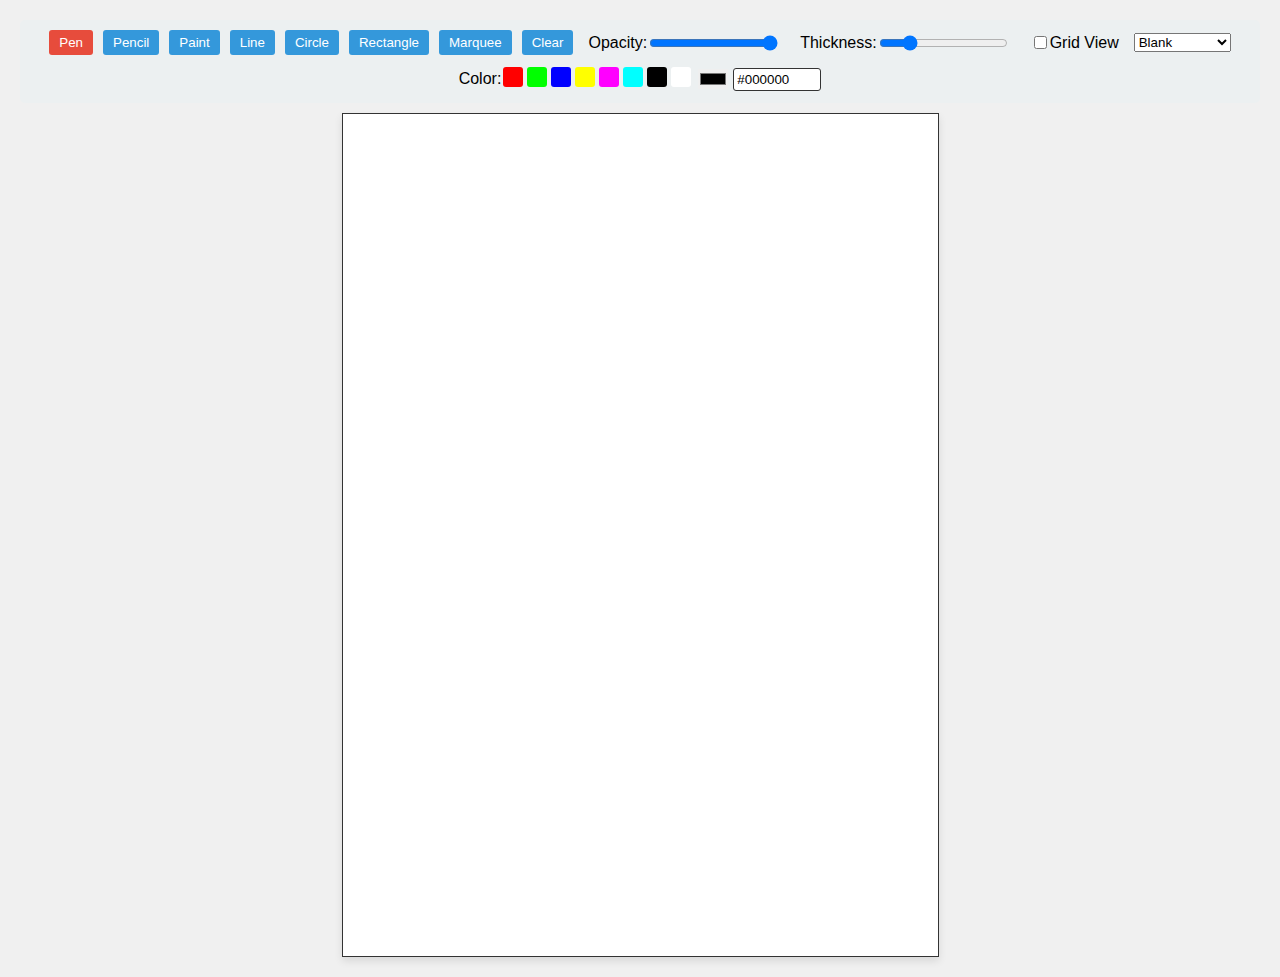
==== index.html @ 4f357cb7 "Rename sketch.html to index.html" ====
<!DOCTYPE html>
<html lang="en">

<head>
    <meta charset="UTF-8">
    <meta name="viewport" content="width=device-width, initial-scale=1.0">
    <title>Sketch Pad - Gvnghiem</title>
    <link rel="stylesheet" href="sketch.css">
</head>

<body>
    <div class="container">
        <div class="toolbar">
            <button id="pen">Pen</button>
            <button id="pencil">Pencil</button>
            <button id="paint">Paint</button>
            <button id="line">Line</button>
            <button id="circle">Circle</button>
            <button id="rect">Rectangle</button>
            <button id="marquee">Marquee</button>
            <button id="clear">Clear</button>
            <label>Opacity: <input type="range" id="opacity" min="0" max="1" step="0.1" value="1"></label>
            <label>Thickness: <input type="range" id="thickness" min="1" max="20" value="5"></label>
            <label><input type="checkbox" id="grid"> Grid View</label>
            <select id="layout">
                <option value="blank">Blank</option>
                <option value="two-column">Two-Column</option>
            </select>
            <label>Color:
                <div id="colorPalette" style="display: inline-block;"></div>
                <input type="color" id="colorPicker" value="#000000">
                <input type="text" id="hexInput" placeholder="#HEXCODE" value="#000000" style="width: 80px;">
            </label>
        </div>
        <canvas id="sketchCanvas"></canvas>
    </div>
    <script src="sketch.js"></script>
</body>

</html>
---- sketch.css ----
body {
    margin: 0;
    font-family: Arial, sans-serif;
    background-color: #f0f0f0;
    display: flex;
    justify-content: center;
    align-items: center;
    min-height: 100vh;
}

.container {
    display: flex;
    flex-direction: column;
    align-items: center;
    padding: 20px;
}

.toolbar {
    margin-bottom: 10px;
    background-color: #ecf0f1;
    padding: 10px;
    border-radius: 5px;
    display: flex;
    gap: 10px;
    flex-wrap: wrap;
    justify-content: center;
    align-items: center;
}

button {
    padding: 5px 10px;
    background-color: #3498db;
    color: white;
    border: none;
    border-radius: 3px;
    cursor: pointer;
}

button:hover {
    background-color: #2980b9;
}

button.active {
    background-color: #e74c3c;
}

label {
    margin: 0 5px;
    display: flex;
    align-items: center;
}

#colorPalette div {
    width: 20px;
    height: 20px;
    display: inline-block;
    margin: 0 2px;
    border-radius: 3px;
    cursor: pointer;
    transition: transform 0.2s;
}

#colorPalette div:hover {
    transform: scale(1.1);
}

#colorPalette div.active {
    border: 2px solid #333;
}

#hexInput {
    padding: 3px;
    border: 1px solid #333;
    border-radius: 3px;
    margin-left: 5px;
}

#colorPicker {
    margin-left: 5px;
    padding: 0;
    border: none;
    width: 30px;
    height: 20px;
    cursor: pointer;
}

#sketchCanvas {
    border: 1px solid #333; /* Explicitly restored */
    background-color: white; /* Default white background */
    box-shadow: 0 4px 8px rgba(0, 0, 0, 0.1); /* Shadow preserved */
    width: 595px; /* Match JS canvas.width */
    height: 842px; /* Match JS canvas.height */
}
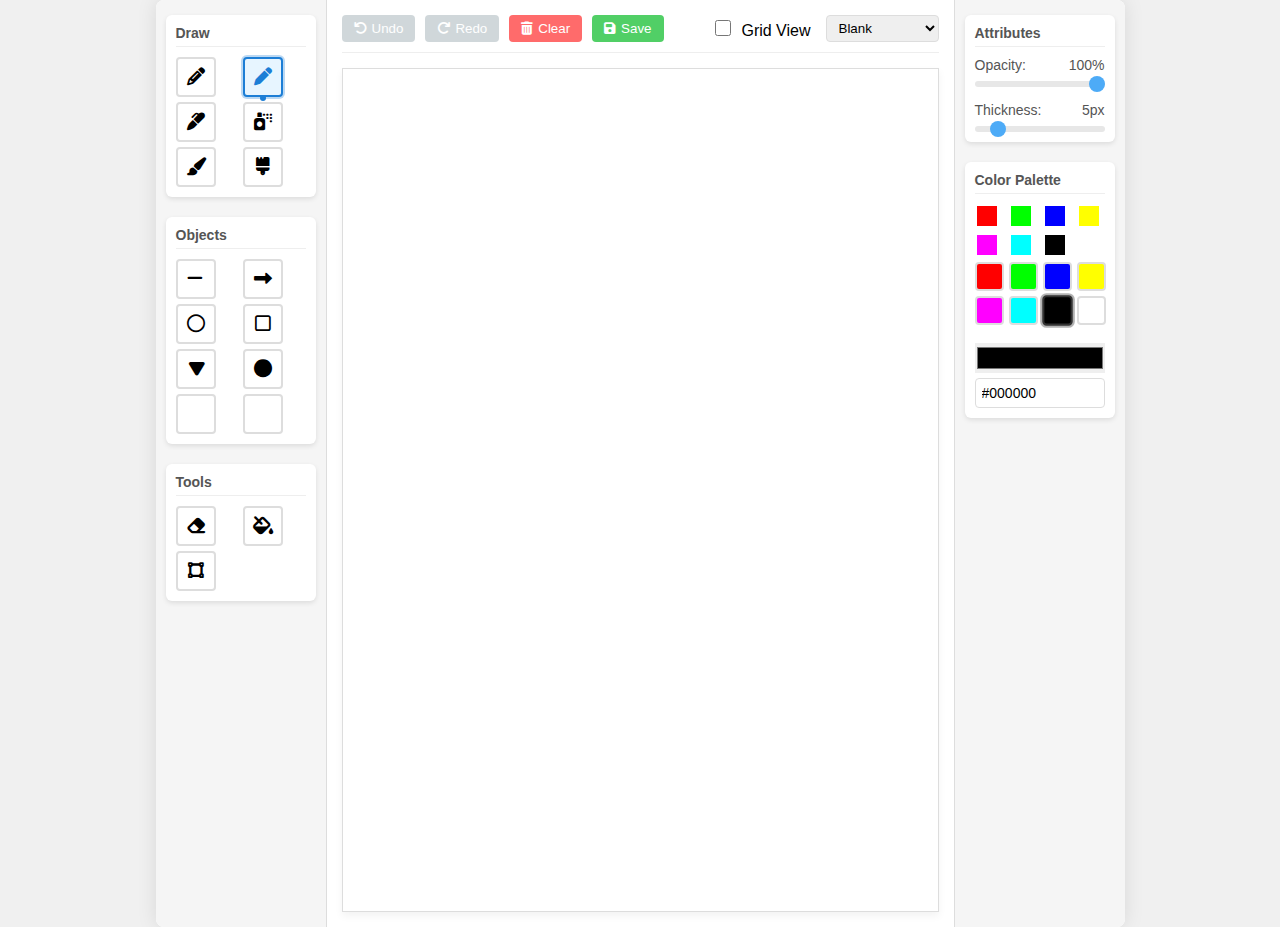
==== commit 0552946b: "Add files via upload" ====
--- a/index.html
+++ b/index.html
@@ -4,36 +4,148 @@
 <head>
     <meta charset="UTF-8">
     <meta name="viewport" content="width=device-width, initial-scale=1.0">
-    <title>Sketch Pad - Gvnghiem</title>
+    <title>Sketch Pad - Improved</title>
     <link rel="stylesheet" href="sketch.css">
+    <!-- Font Awesome for icons -->
+    <link rel="stylesheet" href="https://cdnjs.cloudflare.com/ajax/libs/font-awesome/6.4.0/css/all.min.css">
 </head>
 
 <body>
-    <div class="container">
-        <div class="toolbar">
-            <button id="pen">Pen</button>
-            <button id="pencil">Pencil</button>
-            <button id="paint">Paint</button>
-            <button id="line">Line</button>
-            <button id="circle">Circle</button>
-            <button id="rect">Rectangle</button>
-            <button id="marquee">Marquee</button>
-            <button id="clear">Clear</button>
-            <label>Opacity: <input type="range" id="opacity" min="0" max="1" step="0.1" value="1"></label>
-            <label>Thickness: <input type="range" id="thickness" min="1" max="20" value="5"></label>
-            <label><input type="checkbox" id="grid"> Grid View</label>
-            <select id="layout">
-                <option value="blank">Blank</option>
-                <option value="two-column">Two-Column</option>
-            </select>
-            <label>Color:
-                <div id="colorPalette" style="display: inline-block;"></div>
-                <input type="color" id="colorPicker" value="#000000">
-                <input type="text" id="hexInput" placeholder="#HEXCODE" value="#000000" style="width: 80px;">
-            </label>
+    <div class="app-container">
+        <!-- Left side toolbars -->
+        <div class="sidebar left-sidebar">
+            <!-- Draw tools -->
+            <div class="toolbar-container">
+                <h3>Draw</h3>
+                <div class="tool-group">
+                    <button id="pencil" class="tool-btn" title="Pencil">
+                        <i class="fas fa-pencil-alt"></i>
+                    </button>
+                    <button id="pen" class="tool-btn" title="Pen">
+                        <i class="fas fa-pen"></i>
+                    </button>
+                    <button id="marker" class="tool-btn" title="Marker">
+                        <i class="fas fa-marker"></i>
+                    </button>
+                    <button id="sprayPaint" class="tool-btn" title="Spray Paint">
+                        <i class="fas fa-spray-can"></i>
+                    </button>
+                    <button id="paintBrush" class="tool-btn" title="Paint Brush">
+                        <i class="fas fa-paint-brush"></i>
+                    </button>
+                    <button id="waterBrush" class="tool-btn" title="Water Paint Brush">
+                        <i class="fas fa-brush"></i>
+                    </button>
+                </div>
+            </div>
+
+            <!-- Objects tools -->
+            <div class="toolbar-container">
+                <h3>Objects</h3>
+                <div class="tool-group">
+                    <button id="line" class="tool-btn" title="Line">
+                        <i class="fas fa-minus"></i>
+                    </button>
+                    <button id="arrow" class="tool-btn" title="Arrow">
+                        <i class="fas fa-long-arrow-alt-right"></i>
+                    </button>
+                    <button id="circle" class="tool-btn" title="Circle">
+                        <i class="far fa-circle"></i>
+                    </button>
+                    <button id="rect" class="tool-btn" title="Rectangle">
+                        <i class="far fa-square"></i>
+                    </button>
+                    <button id="triangle" class="tool-btn" title="Triangle">
+                        <i class="fas fa-play" style="transform: rotate(90deg);"></i>
+                    </button>
+                    <button id="oval" class="tool-btn" title="Oval">
+                        <i class="fas fa-circle"></i>
+                    </button>
+                    <button id="pentagon" class="tool-btn" title="Pentagon">
+                        <i class="fas fa-pentagon"></i> <!-- Custom style will be applied -->
+                    </button>
+                    <button id="hexagon" class="tool-btn" title="Hexagon">
+                        <i class="fas fa-hexagon"></i> <!-- Custom style will be applied -->
+                    </button>
+                </div>
+            </div>
+
+            <!-- Other tools -->
+            <div class="toolbar-container">
+                <h3>Tools</h3>
+                <div class="tool-group">
+                    <button id="eraser" class="tool-btn" title="Eraser">
+                        <i class="fas fa-eraser"></i>
+                    </button>
+                    <button id="fillBucket" class="tool-btn" title="Fill Bucket">
+                        <i class="fas fa-fill-drip"></i>
+                    </button>
+                    <button id="marquee" class="tool-btn" title="Marquee Selection">
+                        <i class="fas fa-vector-square"></i>
+                    </button>
+                </div>
+            </div>
         </div>
-        <canvas id="sketchCanvas"></canvas>
+
+        <!-- Canvas area -->
+        <div class="canvas-container">
+            <div class="canvas-header">
+                <div class="canvas-actions">
+                    <button id="undo" class="action-btn disabled" title="Undo">
+                        <i class="fas fa-undo"></i> Undo
+                    </button>
+                    <button id="redo" class="action-btn disabled" title="Redo">
+                        <i class="fas fa-redo"></i> Redo
+                    </button>
+                    <button id="clear" class="action-btn">
+                        <i class="fas fa-trash-alt"></i> Clear
+                    </button>
+                    <button id="save" class="action-btn">
+                        <i class="fas fa-save"></i> Save
+                    </button>
+                </div>
+                <div class="canvas-options">
+                    <label><input type="checkbox" id="grid"> Grid View</label>
+                    <select id="layout">
+                        <option value="blank">Blank</option>
+                        <option value="two-column">Two-Column</option>
+                    </select>
+                </div>
+            </div>
+            <canvas id="sketchCanvas"></canvas>
+        </div>
+
+        <!-- Right side attributes -->
+        <div class="sidebar right-sidebar">
+            <!-- Attributes -->
+            <div class="toolbar-container">
+                <h3>Attributes</h3>
+                <div class="attribute-group">
+                    <label>
+                        <span>Opacity: <span id="opacityValue">100%</span></span>
+                        <input type="range" id="opacity" min="0" max="1" step="0.05" value="1">
+                    </label>
+                    <label>
+                        <span>Thickness: <span id="thicknessValue">5px</span></span>
+                        <input type="range" id="thickness" min="1" max="30" value="5">
+                    </label>
+                </div>
+            </div>
+
+            <!-- Color Palette -->
+            <div class="toolbar-container">
+                <h3>Color Palette</h3>
+                <div class="color-group">
+                    <div id="colorPalette" class="color-swatches"></div>
+                    <div class="color-picker-container">
+                        <input type="color" id="colorPicker" value="#000000">
+                        <input type="text" id="hexInput" placeholder="#HEXCODE" value="#000000">
+                    </div>
+                </div>
+            </div>
+        </div>
     </div>
+    <script src="history.js"></script>
     <script src="sketch.js"></script>
 </body>
 
--- a/sketch.css
+++ b/sketch.css
@@ -8,86 +8,498 @@
     min-height: 100vh;
 }
 
-.container {
+.app-container {
+    display: flex;
+    max-width: 1200px;
+    min-height: 90vh;
+    background-color: #fff;
+    border-radius: 8px;
+    box-shadow: 0 0 20px rgba(0, 0, 0, 0.1);
+    overflow: hidden;
+}
+
+/* Sidebar styling */
+.sidebar {
+    width: 150px;
+    background-color: #f5f5f5;
+    padding: 15px 10px;
+    overflow-y: auto;
     display: flex;
     flex-direction: column;
-    align-items: center;
-    padding: 20px;
-}
-
-.toolbar {
+    gap: 20px;
+}
+
+.left-sidebar {
+    border-right: 1px solid #ddd;
+}
+
+.right-sidebar {
+    border-left: 1px solid #ddd;
+}
+
+/* Toolbar container styling */
+.toolbar-container {
+    background-color: #fff;
+    border-radius: 6px;
+    box-shadow: 0 2px 5px rgba(0, 0, 0, 0.1);
+    padding: 10px;
+}
+
+.toolbar-container h3 {
+    margin-top: 0;
     margin-bottom: 10px;
-    background-color: #ecf0f1;
-    padding: 10px;
-    border-radius: 5px;
-    display: flex;
-    gap: 10px;
-    flex-wrap: wrap;
+    font-size: 14px;
+    border-bottom: 1px solid #eee;
+    padding-bottom: 5px;
+    color: #555;
+}
+
+/* Tool group styling */
+.tool-group {
+    display: grid;
+    grid-template-columns: repeat(2, 1fr);
+    gap: 5px;
+}
+
+.attribute-group {
+    display: flex;
+    flex-direction: column;
+    gap: 15px;
+}
+
+/* Tool button styling with enhanced active state */
+.tool-btn {
+    width: 40px;
+    height: 40px;
+    border-radius: 4px;
+    border: 2px solid #ddd;
+    background-color: #fff;
+    display: flex;
     justify-content: center;
     align-items: center;
-}
-
-button {
-    padding: 5px 10px;
-    background-color: #3498db;
+    cursor: pointer;
+    transition: all 0.2s;
+    position: relative;
+}
+
+.tool-btn:hover {
+    background-color: #f5f5f5;
+    transform: translateY(-2px);
+    box-shadow: 0 2px 4px rgba(0, 0, 0, 0.1);
+}
+
+.tool-btn.active {
+    background-color: #e7f5ff;
+    border-color: #1c7ed6;
+    color: #1c7ed6;
+    box-shadow: 0 0 0 2px rgba(28, 126, 214, 0.3);
+}
+
+/* Add a highlight indicator */
+.tool-btn.active::after {
+    content: '';
+    position: absolute;
+    bottom: -6px;
+    left: 50%;
+    transform: translateX(-50%);
+    width: 6px;
+    height: 6px;
+    background-color: #1c7ed6;
+    border-radius: 50%;
+}
+
+.tool-btn i {
+    font-size: 18px;
+}
+
+/* Custom icons for shapes without proper Font Awesome icons */
+.fa-pentagon:before {
+    content: "";
+    display: inline-block;
+    width: 18px;
+    height: 18px;
+    background: currentColor;
+    clip-path: polygon(50% 0%, 100% 38%, 82% 100%, 18% 100%, 0% 38%);
+}
+
+.fa-hexagon:before {
+    content: "";
+    display: inline-block;
+    width: 18px;
+    height: 18px;
+    background: currentColor;
+    clip-path: polygon(50% 0%, 100% 25%, 100% 75%, 50% 100%, 0% 75%, 0% 25%);
+}
+
+/* Canvas container */
+.canvas-container {
+    flex: 1;
+    display: flex;
+    flex-direction: column;
+    padding: 15px;
+    background-color: #fff;
+}
+
+.canvas-header {
+    display: flex;
+    justify-content: space-between;
+    margin-bottom: 15px;
+    padding-bottom: 10px;
+    border-bottom: 1px solid #eee;
+}
+
+.canvas-actions {
+    display: flex;
+    gap: 10px;
+}
+
+.canvas-options {
+    display: flex;
+    align-items: center;
+    gap: 15px;
+}
+
+.action-btn {
+    padding: 6px 12px;
+    background-color: #4dabf7;
     color: white;
     border: none;
+    border-radius: 4px;
+    cursor: pointer;
+    transition: background-color 0.2s;
+    display: flex;
+    align-items: center;
+    gap: 5px;
+}
+
+.action-btn:hover {
+    background-color: #339af0;
+}
+
+#clear {
+    background-color: #ff6b6b;
+}
+
+#clear:hover {
+    background-color: #fa5252;
+}
+
+#save {
+    background-color: #51cf66;
+}
+
+#save:hover {
+    background-color: #40c057;
+}
+
+#undo {
+    background-color: #74b9ff;
+}
+
+#undo:hover {
+    background-color: #0984e3;
+}
+
+#redo {
+    background-color: #74b9ff;
+}
+
+#redo:hover {
+    background-color: #0984e3;
+}
+
+.action-btn.disabled {
+    background-color: #b2bec3 !important;
+    cursor: not-allowed;
+    opacity: 0.6;
+}
+
+.action-btn.disabled:hover {
+    background-color: #b2bec3 !important;
+    transform: none;
+}
+
+/* Canvas styling */
+#sketchCanvas {
+    flex: 1;
+    border: 1px solid #ddd;
+    box-shadow: 0 4px 8px rgba(0, 0, 0, 0.05);
+    background-color: white;
+    display: block;
+    max-width: 100%;
+    max-height: 100%;
+    object-fit: contain;
+}
+
+/* Color palette */
+.color-group {
+    display: flex;
+    flex-direction: column;
+    gap: 10px;
+}
+
+.color-swatches {
+    display: grid;
+    grid-template-columns: repeat(4, 1fr);
+    gap: 5px;
+}
+
+.color-swatch {
+    width: 25px;
+    height: 25px;
+    border-radius: 4px;
+    cursor: pointer;
+    transition: transform 0.2s, box-shadow 0.2s;
+    border: 2px solid #ddd;
+}
+
+.color-swatch:hover {
+    transform: scale(1.1);
+}
+
+.color-swatch.active {
+    border: 2px solid #333;
+    transform: scale(1.05);
+    box-shadow: 0 0 0 2px rgba(0,0,0,0.3);
+}
+
+.color-picker-container {
+    display: flex;
+    flex-direction: column;
+    gap: 5px;
+    margin-top: 8px;
+}
+
+#colorPicker {
+    width: 100%;
+    height: 30px;
+    border: none;
+    cursor: pointer;
+    padding: 0;
+}
+
+#hexInput {
+    padding: 6px;
+    border: 1px solid #ddd;
+    border-radius: 4px;
+    font-size: 14px;
+}
+
+/* Attribute styling */
+.attribute-group label {
+    display: flex;
+    flex-direction: column;
+    gap: 8px;
+}
+
+.attribute-group label span {
+    display: flex;
+    justify-content: space-between;
+    font-size: 14px;
+    color: #555;
+}
+
+.attribute-group input[type="range"] {
+    width: 100%;
+    margin: 0;
+}
+
+/* Layout options */
+#layout {
+    padding: 4px 8px;
+    border-radius: 4px;
+    border: 1px solid #ddd;
+}
+
+/* Responsive adjustments */
+@media (max-width: 992px) {
+    .app-container {
+        flex-direction: column;
+        min-height: unset;
+    }
+
+    .sidebar {
+        width: 100%;
+        flex-direction: row;
+        overflow-x: auto;
+        padding: 10px;
+    }
+
+    .left-sidebar, .right-sidebar {
+        border: none;
+        border-bottom: 1px solid #ddd;
+    }
+
+    .toolbar-container {
+        min-width: 150px;
+    }
+}
+
+/* Additional mobile optimizations */
+@media (max-width: 576px) {
+    .tool-group {
+        grid-template-columns: repeat(3, 1fr);
+    }
+
+    .canvas-header {
+        flex-direction: column;
+        gap: 10px;
+    }
+
+    .canvas-options {
+        flex-direction: column;
+        align-items: flex-start;
+    }
+
+    .canvas-actions {
+        justify-content: space-between;
+        width: 100%;
+    }
+
+    .action-btn {
+        flex: 1;
+        justify-content: center;
+    }
+
+    /* For very small screens, show only icons */
+    .action-btn span {
+        display: none;
+    }
+
+    .action-btn i {
+        margin-right: 0;
+    }
+}
+
+/* Touch-specific styles */
+@media (pointer: coarse) {
+    .tool-btn {
+        width: 48px;
+        height: 48px;
+    }
+
+    .tool-btn i {
+        font-size: 22px;
+    }
+
+    .action-btn {
+        padding: 8px 16px;
+        font-size: 16px;
+    }
+
+    .color-swatch {
+        width: 32px;
+        height: 32px;
+    }
+
+    input[type="range"] {
+        height: 24px;
+    }
+
+    #hexInput {
+        padding: 8px;
+        font-size: 16px;
+    }
+}
+
+/* Custom scrollbars for better UI */
+::-webkit-scrollbar {
+    width: 8px;
+    height: 8px;
+}
+
+::-webkit-scrollbar-track {
+    background: #f1f1f1;
+    border-radius: 4px;
+}
+
+::-webkit-scrollbar-thumb {
+    background: #ccc;
+    border-radius: 4px;
+}
+
+::-webkit-scrollbar-thumb:hover {
+    background: #aaa;
+}
+
+/* Better input range styling for cross-browser compatibility */
+input[type=range] {
+    -webkit-appearance: none;
+    margin: 10px 0;
+    width: 100%;
+    background: transparent;
+}
+
+input[type=range]::-webkit-slider-runnable-track {
+    width: 100%;
+    height: 6px;
+    cursor: pointer;
+    background: #e7e7e7;
     border-radius: 3px;
-    cursor: pointer;
-}
-
-button:hover {
-    background-color: #2980b9;
-}
-
-button.active {
-    background-color: #e74c3c;
-}
-
-label {
-    margin: 0 5px;
-    display: flex;
-    align-items: center;
-}
-
-#colorPalette div {
-    width: 20px;
-    height: 20px;
-    display: inline-block;
-    margin: 0 2px;
+}
+
+input[type=range]::-webkit-slider-thumb {
+    height: 16px;
+    width: 16px;
+    border-radius: 8px;
+    background: #4dabf7;
+    cursor: pointer;
+    -webkit-appearance: none;
+    margin-top: -5px;
+}
+
+input[type=range]:focus {
+    outline: none;
+}
+
+input[type=range]::-moz-range-track {
+    width: 100%;
+    height: 6px;
+    cursor: pointer;
+    background: #e7e7e7;
     border-radius: 3px;
-    cursor: pointer;
-    transition: transform 0.2s;
-}
-
-#colorPalette div:hover {
-    transform: scale(1.1);
-}
-
-#colorPalette div.active {
-    border: 2px solid #333;
-}
-
-#hexInput {
-    padding: 3px;
-    border: 1px solid #333;
-    border-radius: 3px;
-    margin-left: 5px;
-}
-
-#colorPicker {
-    margin-left: 5px;
-    padding: 0;
-    border: none;
-    width: 30px;
-    height: 20px;
-    cursor: pointer;
-}
-
-#sketchCanvas {
-    border: 1px solid #333; /* Explicitly restored */
-    background-color: white; /* Default white background */
-    box-shadow: 0 4px 8px rgba(0, 0, 0, 0.1); /* Shadow preserved */
-    width: 595px; /* Match JS canvas.width */
-    height: 842px; /* Match JS canvas.height */
-}
+}
+
+input[type=range]::-moz-range-thumb {
+    height: 16px;
+    width: 16px;
+    border-radius: 8px;
+    background: #4dabf7;
+    cursor: pointer;
+}
+
+/* Checkbox styling */
+input[type="checkbox"] {
+    width: 16px;
+    height: 16px;
+    margin-right: 6px;
+}
+
+/* Transitions for smooth UI */
+* {
+    transition: background-color 0.2s, border-color 0.2s, transform 0.2s, box-shadow 0.2s;
+}
+
+/* Focus states for accessibility */
+button:focus, input:focus, select:focus {
+    outline: 2px solid #4dabf7;
+    outline-offset: 2px;
+}
+
+/* Button press effect */
+button:active {
+    transform: translateY(1px);
+}
+
+/* Responsive adjustments for action buttons */
+@media (max-width: 768px) {
+    .canvas-actions {
+        flex-wrap: wrap;
+    }
+
+    .action-btn {
+        margin-bottom: 5px;
+        font-size: 0.9em;
+        padding: 5px 10px;
+    }
+}
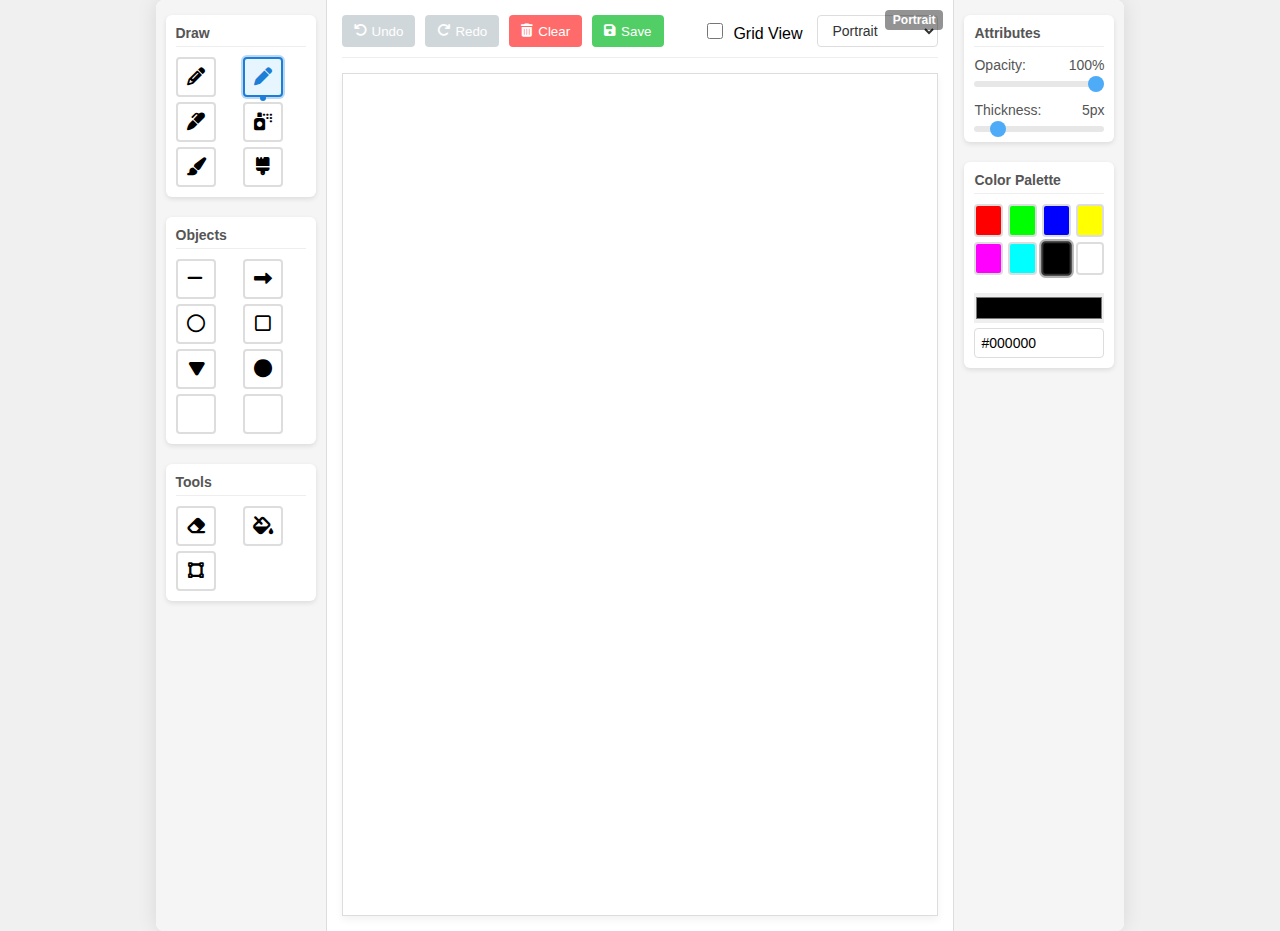
==== commit cadacc04: "Add files via upload" ====
--- a/index.html
+++ b/index.html
@@ -107,8 +107,11 @@
                 <div class="canvas-options">
                     <label><input type="checkbox" id="grid"> Grid View</label>
                     <select id="layout">
-                        <option value="blank">Blank</option>
+                        <option value="portrait">Portrait</option>
+                        <option value="landscape">Landscape</option>
                         <option value="two-column">Two-Column</option>
+                        <option value="8-bit">8-bit</option>
+                        <option value="16-bit">16-bit</option>
                     </select>
                 </div>
             </div>
--- a/sketch.css
+++ b/sketch.css
@@ -94,7 +94,6 @@
     color: #1c7ed6;
     box-shadow: 0 0 0 2px rgba(28, 126, 214, 0.3);
 }
-
 /* Add a highlight indicator */
 .tool-btn.active::after {
     content: '';
@@ -112,6 +111,43 @@
     font-size: 18px;
 }
 
+/* Style for disabled tool buttons */
+.tool-btn.disabled-tool {
+    opacity: 0.4;
+    cursor: not-allowed;
+    background-color: #f0f0f0;
+    border-color: #ccc;
+    box-shadow: none;
+}
+
+.tool-btn.disabled-tool:hover {
+    transform: none;
+    box-shadow: none;
+    background-color: #f0f0f0;
+}
+
+.tool-btn.disabled-tool::after {
+    content: 'Not available in pixel mode';
+    position: absolute;
+    bottom: -30px;
+    left: 50%;
+    transform: translateX(-50%);
+    background-color: rgba(0, 0, 0, 0.7);
+    color: white;
+    padding: 3px 8px;
+    border-radius: 4px;
+    font-size: 12px;
+    white-space: nowrap;
+    pointer-events: none;
+    opacity: 0;
+    transition: opacity 0.2s;
+    z-index: 100;
+}
+
+.tool-btn.disabled-tool:hover::after {
+    opacity: 1;
+}
+
 /* Custom icons for shapes without proper Font Awesome icons */
 .fa-pentagon:before {
     content: "";
@@ -138,6 +174,109 @@
     flex-direction: column;
     padding: 15px;
     background-color: #fff;
+}
+
+/* Canvas container modifiers for different layouts */
+.canvas-container.portrait #sketchCanvas {
+    aspect-ratio: 1 / 1.414; /* A4 portrait ratio */
+}
+
+.canvas-container.landscape #sketchCanvas {
+    aspect-ratio: 1.414 / 1; /* A4 landscape ratio */
+}
+
+/* Grid checkbox styling */
+#grid {
+    cursor: pointer;
+}
+
+/* Add emphasis to the grid label in bit modes */
+.canvas-container.bit-mode + label[for="grid"] {
+    font-weight: bold;
+    color: #4dabf7;
+}
+
+/* Style for the grid overlay */
+.grid-overlay {
+    position: absolute;
+    top: 0;
+    left: 0;
+    width: 100%;
+    height: 100%;
+    pointer-events: none;
+    z-index: 5;
+}
+
+/* Add a special style for pixel art modes to enhance the pixel art feel */
+.canvas-container.bit-mode {
+    background-color: #2c2c2c;
+    padding: 20px;
+    border-radius: 10px;
+}
+
+.canvas-container.bit-mode #sketchCanvas {
+    background-color: #f8f8f8;
+    box-shadow: 0 0 0 5px #444, 0 0 0 10px #222;
+    border-radius: 4px;
+}
+.canvas-container.bit-16 #sketchCanvas {
+    background-color: #f0f0f0;
+    box-shadow: 0 0 0 5px #444, 0 0 0 10px #222;
+    border-radius: 4px;
+}
+
+/* Special styling for the layout indicator in bit modes */
+.canvas-container.bit-8 .layout-indicator {
+    background-color: #8824b0;
+    color: white;
+    text-transform: uppercase;
+    font-family: monospace;
+    letter-spacing: 1px;
+    font-size: 12px;
+    padding: 4px 10px;
+    border-radius: 4px;
+    font-weight: bold;
+}
+
+.canvas-container.bit-16 .layout-indicator {
+    background-color: #186d5d;
+    color: white;
+    font-family: monospace;
+    font-size: 12px;
+    padding: 4px 10px;
+    border-radius: 4px;
+    font-weight: bold;
+}
+
+/* Add a helpful pixel size indicator */
+.pixel-size-indicator {
+    position: absolute;
+    bottom: 10px;
+    left: 10px;
+    background-color: rgba(0, 0, 0, 0.7);
+    color: white;
+    padding: 4px 8px;
+    border-radius: 4px;
+    font-size: 12px;
+    font-family: monospace;
+    z-index: 10;
+}
+
+.canvas-container.bit-8 .pixel-size-indicator::before {
+    content: "Pixel: 8×8";
+}
+
+.canvas-container.bit-16 .pixel-size-indicator::before {
+    content: "Pixel: 4×4";
+}
+
+/* Only show pixel indicator in bit modes */
+.pixel-size-indicator {
+    display: none;
+}
+
+.canvas-container.bit-mode .pixel-size-indicator {
+    display: block;
 }
 
 .canvas-header {
@@ -229,6 +368,7 @@
     max-width: 100%;
     max-height: 100%;
     object-fit: contain;
+    position: relative;
 }
 
 /* Color palette */
@@ -236,31 +376,42 @@
     display: flex;
     flex-direction: column;
     gap: 10px;
+    width: 100%;
 }
 
 .color-swatches {
     display: grid;
     grid-template-columns: repeat(4, 1fr);
     gap: 5px;
-}
-
+    width: 100%;
+    max-width: 100%;
+    box-sizing: border-box;
+}
+
+/* Make swatches fit within their grid cells */
 .color-swatch {
-    width: 25px;
-    height: 25px;
+    width: 100%;
+    height: 0;
+    padding-bottom: 100%; /* Create square aspect ratio */
     border-radius: 4px;
     cursor: pointer;
     transition: transform 0.2s, box-shadow 0.2s;
     border: 2px solid #ddd;
-}
-
+    box-sizing: border-box;
+    position: relative;
+}
+
+/* Fix hover behavior to prevent overflow */
 .color-swatch:hover {
-    transform: scale(1.1);
+    transform: scale(1.05);
+    z-index: 1;
 }
 
 .color-swatch.active {
     border: 2px solid #333;
     transform: scale(1.05);
     box-shadow: 0 0 0 2px rgba(0,0,0,0.3);
+    z-index: 2;
 }
 
 .color-picker-container {
@@ -268,6 +419,7 @@
     flex-direction: column;
     gap: 5px;
     margin-top: 8px;
+    width: 100%;
 }
 
 #colorPicker {
@@ -276,14 +428,17 @@
     border: none;
     cursor: pointer;
     padding: 0;
-}
-
+    box-sizing: border-box;
+}
 #hexInput {
     padding: 6px;
     border: 1px solid #ddd;
     border-radius: 4px;
     font-size: 14px;
-}
+    width: 100%;
+    box-sizing: border-box;
+}
+
 
 /* Attribute styling */
 .attribute-group label {
@@ -306,9 +461,42 @@
 
 /* Layout options */
 #layout {
-    padding: 4px 8px;
+    padding: 6px 10px;
     border-radius: 4px;
     border: 1px solid #ddd;
+    background-color: #fff;
+    font-size: 14px;
+    color: #333;
+    cursor: pointer;
+    transition: border-color 0.2s;
+}
+#layout:hover {
+    border-color: #aaa;
+}
+
+#layout:focus {
+    border-color: #4dabf7;
+    outline: none;
+    box-shadow: 0 0 0 2px rgba(77, 171, 247, 0.2);
+}
+
+/* Layout label styling */
+.layout-indicator {
+    position: absolute;
+    top: 10px;
+    right: 10px;
+    background-color: rgba(0, 0, 0, 0.6);
+    color: white;
+    padding: 3px 8px;
+    border-radius: 4px;
+    font-size: 12px;
+    font-weight: bold;
+    pointer-events: none; /* Don't interfere with canvas interactions */
+    z-index: 10;
+    opacity: 0.7;
+}
+.canvas-container {
+    position: relative;
 }
 
 /* Responsive adjustments */
@@ -490,6 +678,53 @@
 button:active {
     transform: translateY(1px);
 }
+/* Zoom controls for bit modes */
+.zoom-controls {
+    position: absolute;
+    bottom: 10px;
+    right: 10px;
+    display: flex;
+    gap: 8px;
+    z-index: 10;
+    opacity: 0;
+    transition: opacity 0.3s;
+    background-color: rgba(255, 255, 255, 0.8);
+    padding: 5px;
+    border-radius: 4px;
+    box-shadow: 0 2px 5px rgba(0, 0, 0, 0.1);
+}
+.canvas-container:hover .zoom-controls {
+    opacity: 1;
+}
+
+.zoom-btn {
+    width: 30px;
+    height: 30px;
+    border-radius: 4px;
+    border: 1px solid #ddd;
+    background-color: white;
+    display: flex;
+    justify-content: center;
+    align-items: center;
+    cursor: pointer;
+    font-weight: bold;
+    font-size: 18px;
+    transition: all 0.2s;
+}
+
+.zoom-btn:hover {
+    background-color: #f5f5f5;
+    transform: translateY(-2px);
+}
+
+.zoom-level {
+    display: flex;
+    align-items: center;
+    justify-content: center;
+    font-size: 12px;
+    color: #555;
+    min-width: 40px;
+}
 
 /* Responsive adjustments for action buttons */
 @media (max-width: 768px) {
